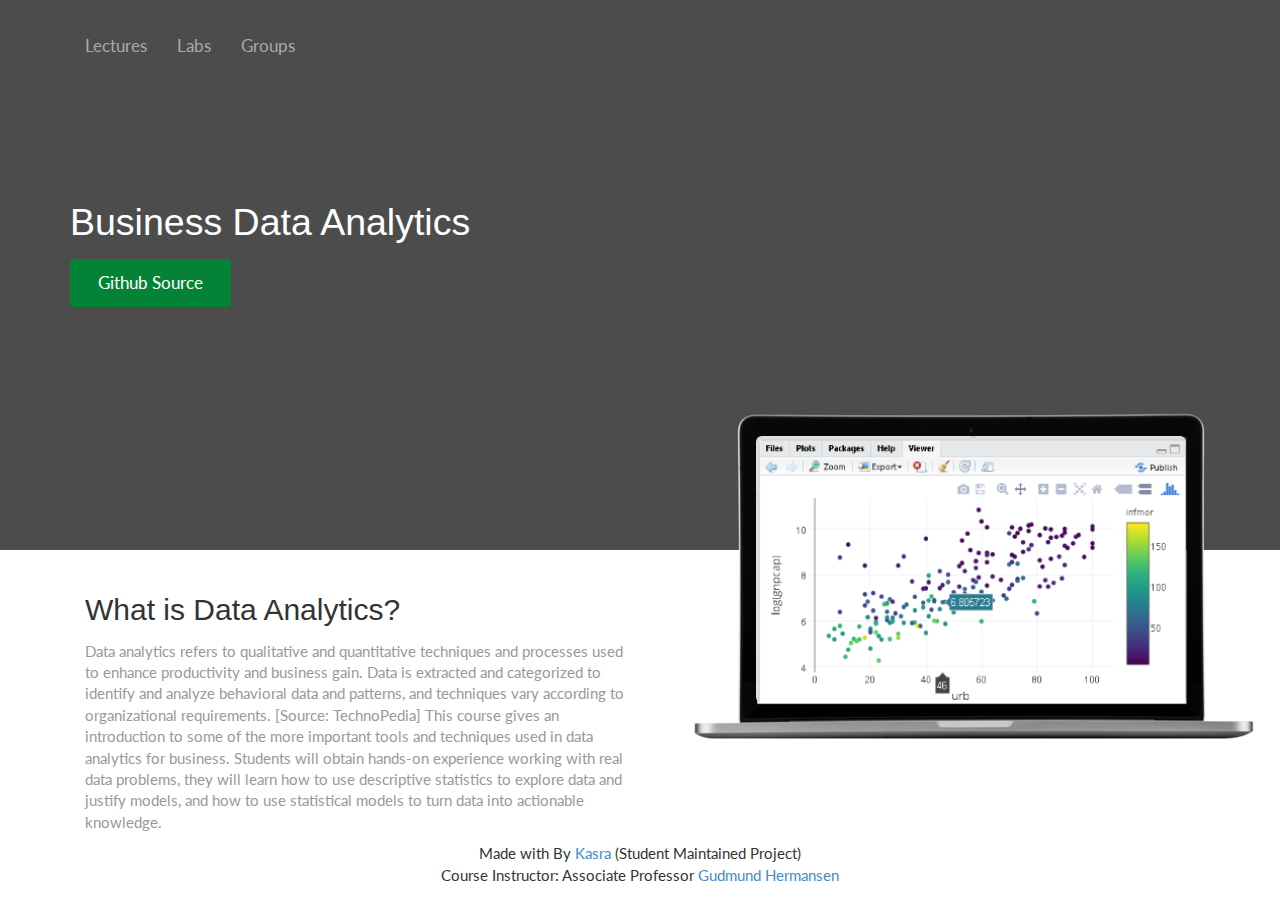
==== index.html @ 11fc0d59 "Update index.html" ====
<!doctype html>
<html lang="en">
<head>

    <meta charset="utf-8"/>
    <meta http-equiv="X-UA-Compatible" content="IE=edge,chrome=1"/>
    <meta name="viewport" content="width=device-width, initial-scale=1">
    <meta name="description" content="Business Data Analytics"/>

    <title>Business Data Analytics</title>

    <link rel="canonical" href="http://www.ravaj.ir/">
    <link rel="icon" href="images/favicons/favicon.ico" type="image/x-icon">

    <script src="https://cdn.datacamp.com/datacamp-light-latest.min.js"></script>
    <link href='https://fonts.googleapis.com/css?family=Open+Sans:400,700' rel='stylesheet' type='text/css'>
    <link rel="stylesheet" href="/aaa/assets/css/style.css?v=de65868e5d6a8010907d8f0aa653e21466b700a1">
    <link rel="stylesheet" href="/style.css">

    <link href="https://fonts.googleapis.com/css?family=Lato" rel="stylesheet">
    <link href="css/bootstrap.css" rel="stylesheet"/>
    <link href="css/ravaj.css" rel="stylesheet"/>

</head>
<body class="index">

    <div class="header">

        <nav class="navbar">
            <div class="container">
                <ul class="nav navbar-nav">
                    <li>
                        <a href="#">Lectures</a>
                    </li>
                    <li>
                        <a href="#">Labs</a>
                    </li>
                    <li>
                        <a href="#">Groups</a>
                    </li>
                </ul>
            </div>
        </nav>

        <div class="container">
            <div class="intro">
                <h1 class="intro-text">Business Data Analytics</h1>
                <a class="marketing-button intro-call-to-action"
                   href="https://github.com/kasrakhosravi/bi-data-analytics">
                    Github Source
                </a>
            </div>
        </div>

    </div>

    <div class="main">

        <div class="container">
            <div class="col-sm-6 main-content">
                <h2 class="main-heading">What is Data Analytics?</h2>
                <p class="main-description text-muted">
                    Data analytics refers to qualitative and quantitative techniques and processes
                    used to enhance productivity and business gain. Data is extracted and categorized
                    to identify and analyze behavioral data and patterns, and techniques vary according
                    to organizational requirements. [Source: TechnoPedia]
		    This course gives an introduction to some of the more important tools and techniques
		    used in data analytics for business. Students will obtain hands-on experience working
		    with real data problems, they will learn how to use descriptive statistics to explore
		    data and justify models, and how to use statistical models to turn data into actionable knowledge.
                </p>
            </div>
            <div class="col-sm-6 main-asset">
                <img class="ravaj-theme-preview" src="theme-preview.png" />
            </div>
        </div>

    </div>



    <footer class="footer">
	<span id='footer-author'>
		Made with <i style='color: red' class="fa fa-heart pulse"></i> By <a href='https://www.linkedin.com/in/kasrakhosravi/'>Kasra</a> (Student Maintained Project)
	</span>
    <br />
    <span id='footer-author'>
	    Course Instructor: Associate Professor <a href='https://www.bi.no/om-bi/ansatte/institutt-for-samfunnsokonomi/gudmund-hermansen/'>Gudmund Hermansen</a>
	</span>
    <br />
    </footer>

</body>
</html>
---- style.css ----
#footer-author
  color: #666
  font-size: 12px
  display: block
  position: absolute
  bottom: 10px
  position: absolute
  width: 90%
  left: 50%
  top: 45%
  bottom: auto
  right: auto
  transform: translateX(-50%) translateY(-50%)
  text-align: center
  .fa
    color: #E90606
    margin: 0 3px
    font-size: 10px
    animation: pound .35s infinite alternate
    -webkit-animation: pound .35s infinite alternate

@-webkit-keyframes pound
  to
    transform: scale(1.1)


@keyframes pound
  to
    transform: scale(1.1)
---- css/ravaj.css ----
body {
    font-size: 15px;
    font-family: 'Lato', sans-serif;
}

h1 {
    font-size: 2.5em;
}

h2 {
    font-size: 2em;
}

h3 {
    font-size: 1.5em
}

p {
    font-size: 1em;
}

.marketing-button {
    background-color: #048238;
    border: 0;
    border-radius: 0.2em;
    color: #ffffff;
    font-size: 1.125em;
    padding: 0.77778em 1.66667em;
    margin-right: 0.5em;
}

.marketing-button:active {
    background-color: #0db251;
}

.marketing-button:focus {
    background-color: #0db251;
    color: #ffffff;
    text-decoration: none;
}

.marketing-button:hover {
    background-color: #0db251;
    color: #ffffff;
    text-decoration: none;
}

.header {
    background:
        linear-gradient(
            rgba(0, 0, 0, 0.7),
            rgba(0, 0, 0, 0.7)
        ),
        url('https://electronicsofthings.com/wp-content/uploads/2016/05/connectedworld.jpg')
        center;
    background-size: cover;
    height: 550px;
}


.header .navbar {
    padding-top: 20px;
    padding-bottom: 20px;
}

.header .navbar-header {
    float: left;
}

.header .navbar-logo {
    height: 50px;
}

.header .navbar-nav > li > a {
    color: #a9a9a9;
    font-size: 1.125em;
}

.header .navbar-nav > li > a:focus {
    color: #ffffff;
    background-color: transparent;
}

.header .navbar-nav > li > a:hover {
    color: #ffffff;
    background-color: transparent;
}

.header .intro {
    padding-top: 70px;
}

.header .intro-text {
    color: #ffffff;
    margin-bottom: 0.75em;
}

.main .main-content {
    padding-top: 1.5em;
}

.main .main-asset {
    float: right;
}

.main .main-heading {
    margin-bottom: 0.5em;
}

.main .ravaj-theme-preview {
    margin-top: -200px;
}

.main .ravaj-app-preview {
    width: 608px;
}

.signup {
    background-color: #048238;
    height: 235px;
    text-align: center;
}

.signup .signup-form {
    position: relative;
    top: 50%;
    transform: translateY(-50%);
}

.signup-heading {
    color: #ffffff;
    font-size: 20px;
    margin-bottom: 20px;
}

.team {
    background:
        linear-gradient(
                rgba(0, 0, 0, 0.7),
                rgba(0, 0, 0, 0.7)
        ),
        url(../images/backgrounds/team-bg.jpg)
        center;
    height: 484px;
    line-height: 484px;
    text-align: center;
    overflow: hidden;
}

.team-heading {
    font-size: 2em;
    color: #ffffff;
}

.footer {
    text-align: center;
}

.footer .footer-logo {
    margin-top: 20px;
    height: 69px;
    width: 169px;
}

.footer-description {
    margin-top: 10px;
}
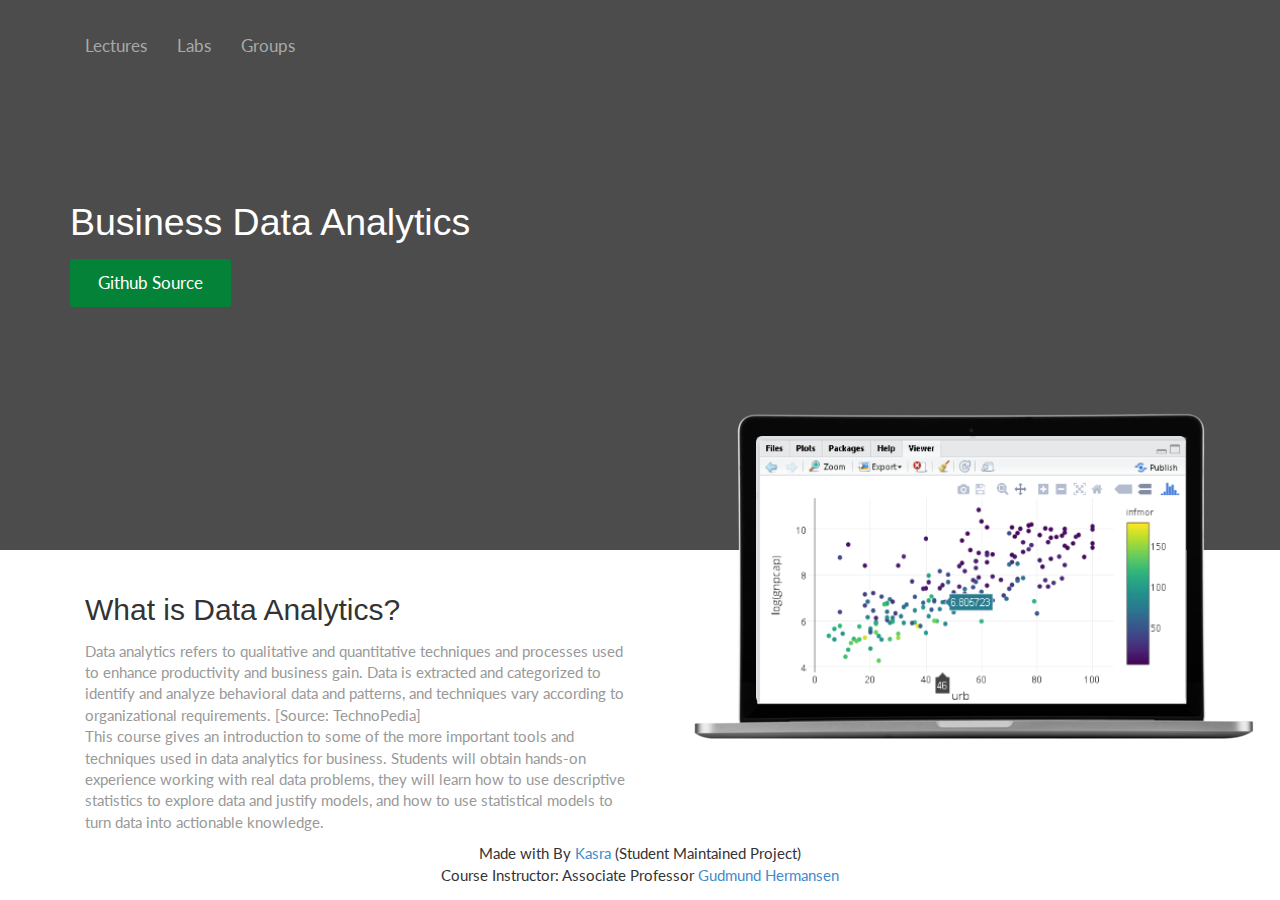
==== commit 987f497c: "Update index.html" ====
--- a/index.html
+++ b/index.html
@@ -64,6 +64,7 @@
                     used to enhance productivity and business gain. Data is extracted and categorized
                     to identify and analyze behavioral data and patterns, and techniques vary according
                     to organizational requirements. [Source: TechnoPedia]
+		    <br />
 		    This course gives an introduction to some of the more important tools and techniques
 		    used in data analytics for business. Students will obtain hands-on experience working
 		    with real data problems, they will learn how to use descriptive statistics to explore
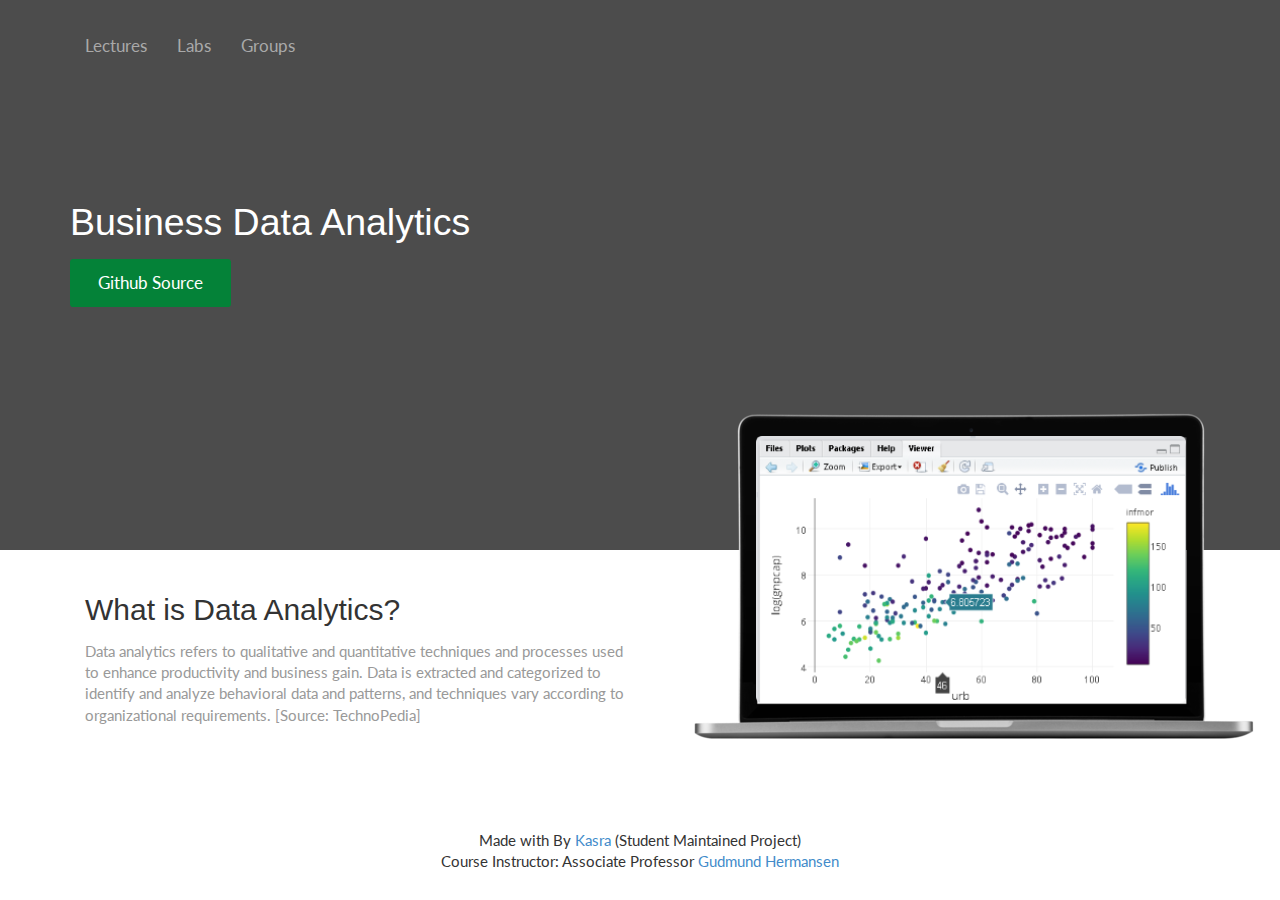
==== commit eb5e085a: "Update index.html" ====
--- a/index.html
+++ b/index.html
@@ -64,11 +64,6 @@
                     used to enhance productivity and business gain. Data is extracted and categorized
                     to identify and analyze behavioral data and patterns, and techniques vary according
                     to organizational requirements. [Source: TechnoPedia]
-		    <br />
-		    This course gives an introduction to some of the more important tools and techniques
-		    used in data analytics for business. Students will obtain hands-on experience working
-		    with real data problems, they will learn how to use descriptive statistics to explore
-		    data and justify models, and how to use statistical models to turn data into actionable knowledge.
                 </p>
             </div>
             <div class="col-sm-6 main-asset">
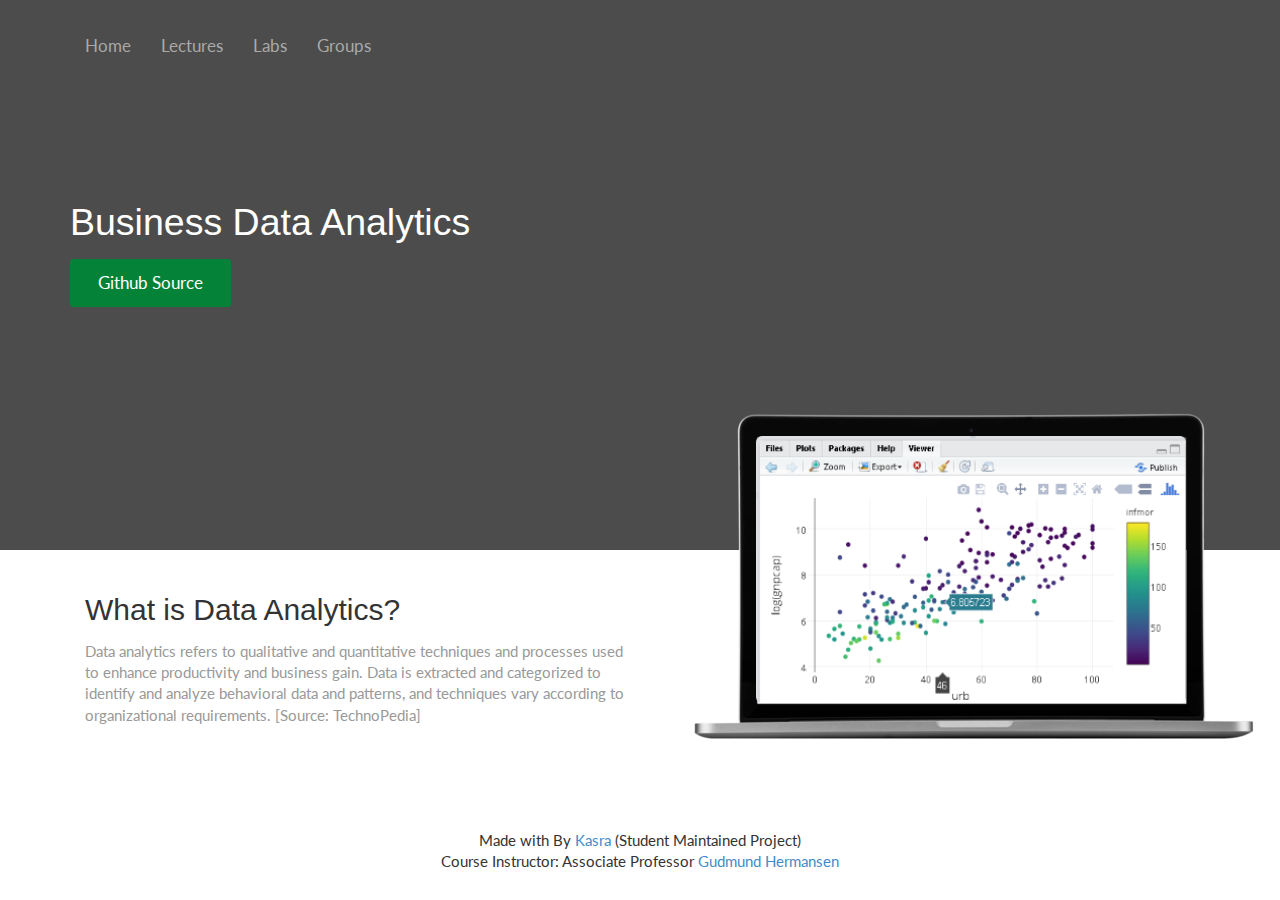
==== commit c7d4646b: "Update index.html" ====
--- a/index.html
+++ b/index.html
@@ -27,20 +27,23 @@
     <div class="header">
 
         <nav class="navbar">
-            <div class="container">
-                <ul class="nav navbar-nav">
-                    <li>
-                        <a href="#">Lectures</a>
-                    </li>
-                    <li>
-                        <a href="#">Labs</a>
-                    </li>
-                    <li>
-                        <a href="#">Groups</a>
-                    </li>
-                </ul>
-            </div>
-        </nav>
+        <div class="container">
+            <ul class="nav navbar-nav">
+                <li>
+                    <a href="https://kasrakhosravi.github.io/bi-data-analytics">Home</a>
+                </li>
+                <li>
+                    <a href="#">Lectures</a>
+                </li>
+                <li>
+                    <a href="#">Labs</a>
+                </li>
+                <li>
+                    <a href="#">Groups</a>
+                </li>
+            </ul>
+        </div>
+    </nav>
 
         <div class="container">
             <div class="intro">
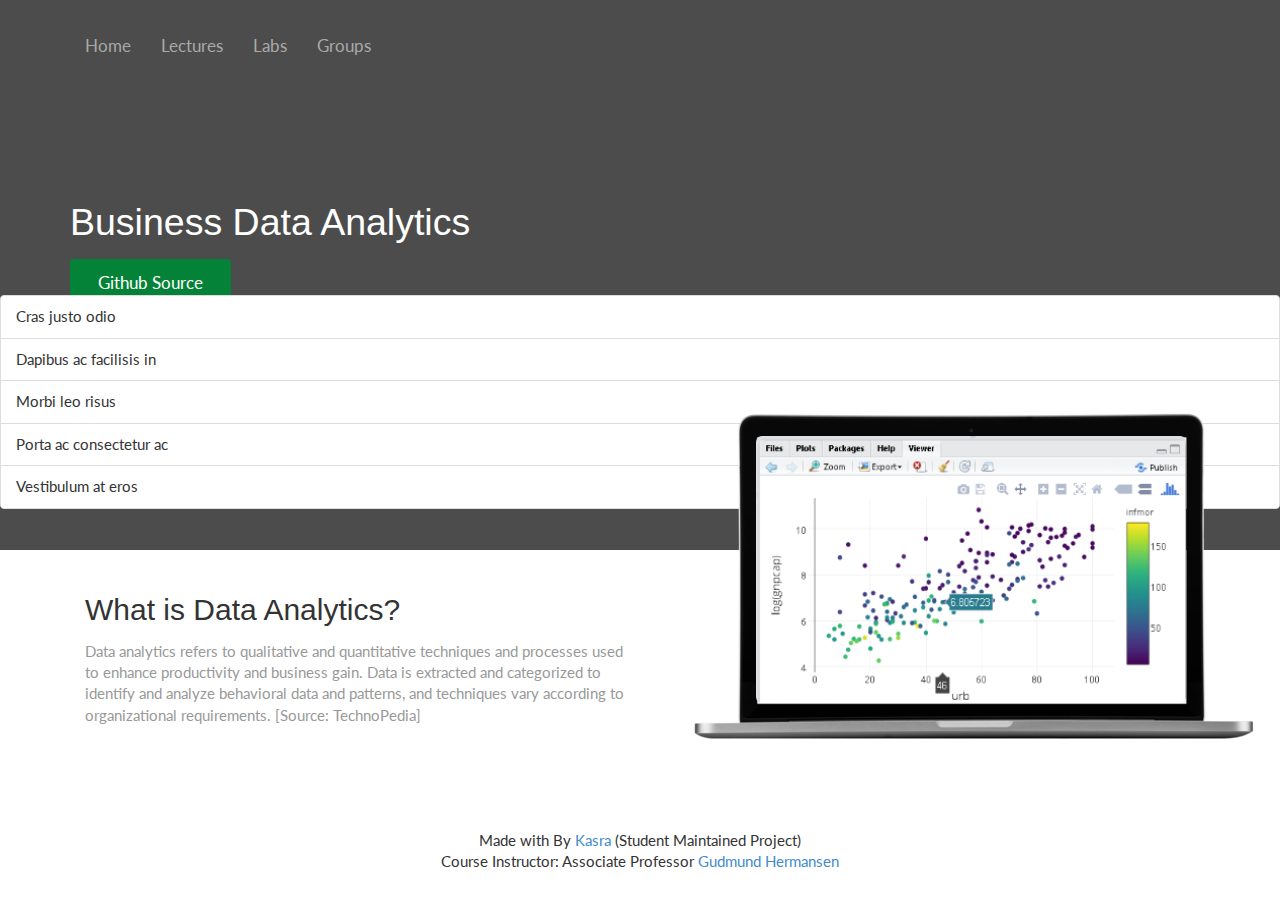
==== commit b69334a0: "Update index.html" ====
--- a/index.html
+++ b/index.html
@@ -54,6 +54,14 @@
                 </a>
             </div>
         </div>
+	    
+	<ul class="list-group">
+	  <li class="list-group-item">Cras justo odio</li>
+	  <li class="list-group-item">Dapibus ac facilisis in</li>
+	  <li class="list-group-item">Morbi leo risus</li>
+	  <li class="list-group-item">Porta ac consectetur ac</li>
+	  <li class="list-group-item">Vestibulum at eros</li>
+	</ul>
 
     </div>
 
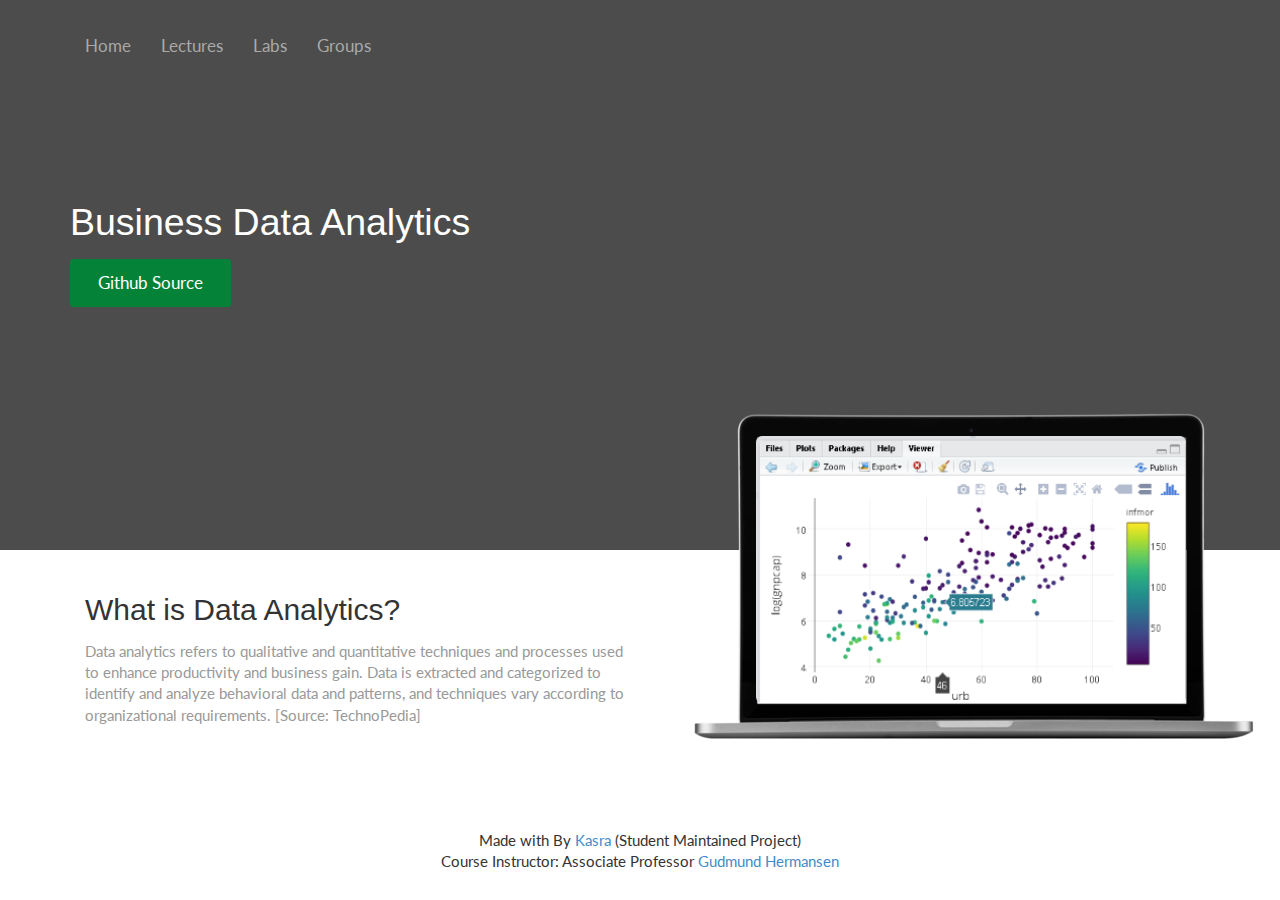
==== commit f7d6d8ea: "Update index.html" ====
--- a/index.html
+++ b/index.html
@@ -54,14 +54,6 @@
                 </a>
             </div>
         </div>
-	    
-	<ul class="list-group">
-	  <li class="list-group-item">Cras justo odio</li>
-	  <li class="list-group-item">Dapibus ac facilisis in</li>
-	  <li class="list-group-item">Morbi leo risus</li>
-	  <li class="list-group-item">Porta ac consectetur ac</li>
-	  <li class="list-group-item">Vestibulum at eros</li>
-	</ul>
 
     </div>
 
